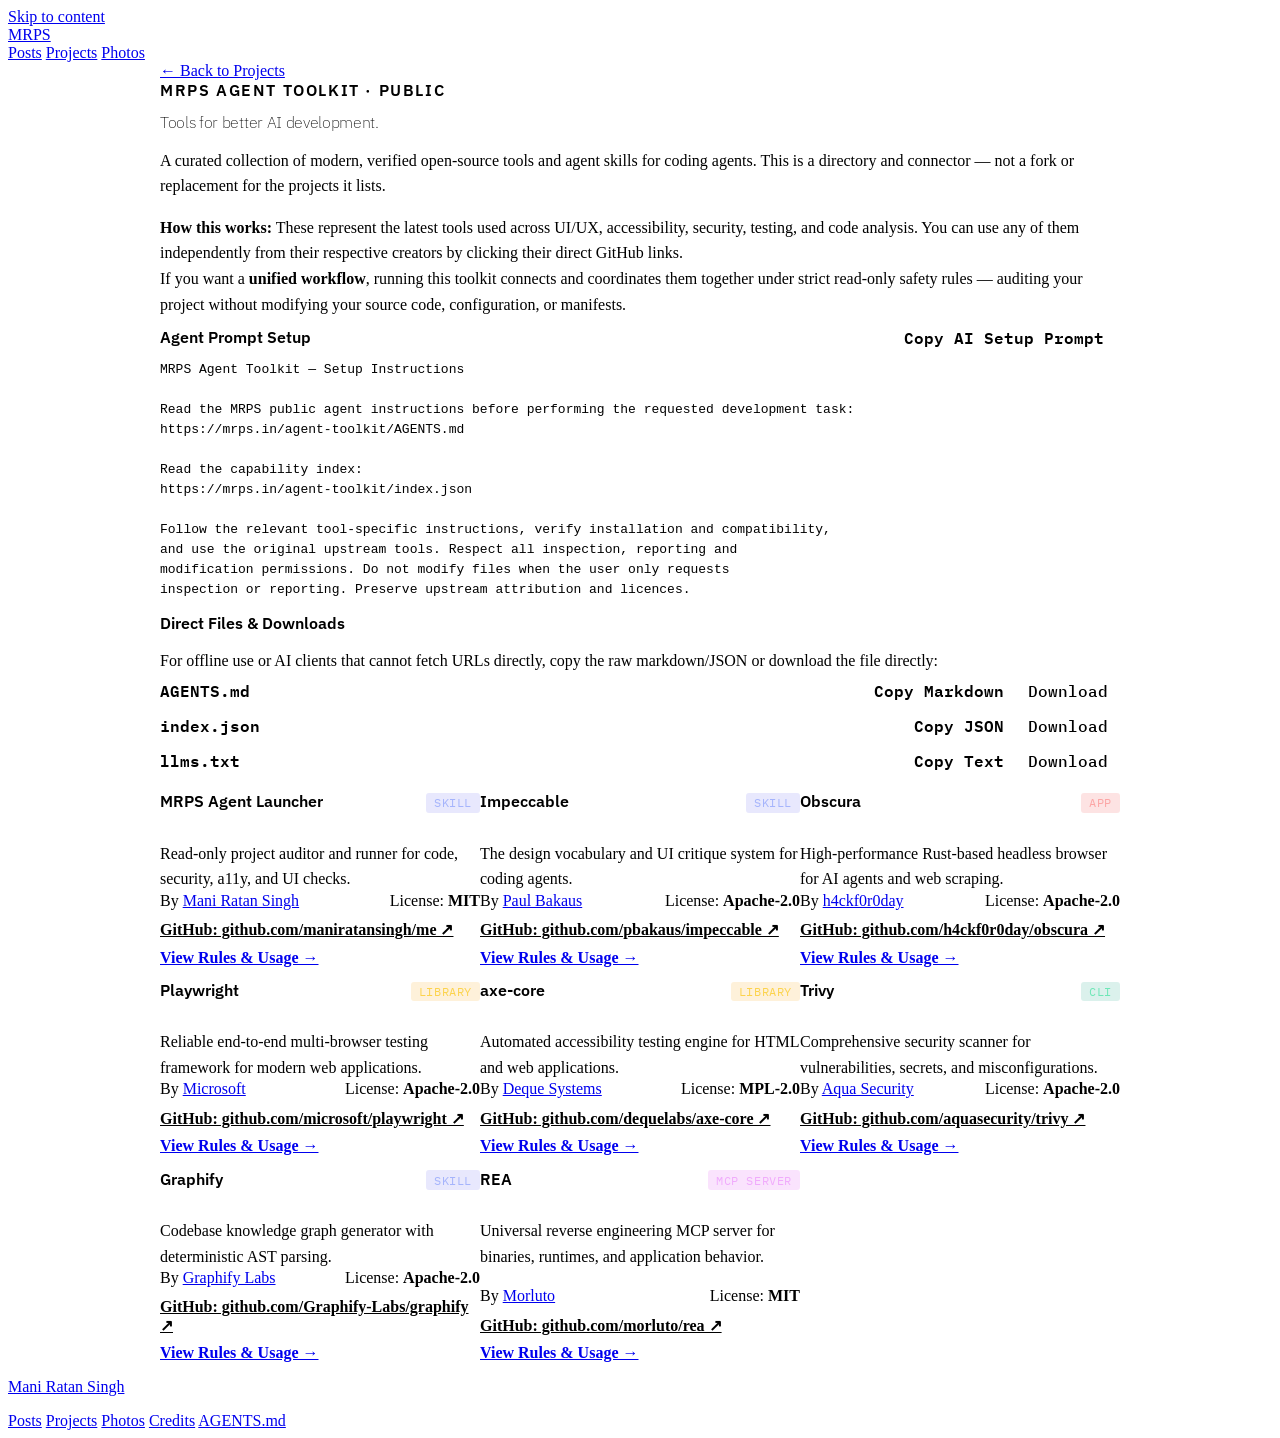
==== agent-toolkit/index.html @ 83867872 "Add MRPS Agent Toolkit directory, instructions, and reflection post" ====
<!DOCTYPE html>
<html lang="en">
<head>
  <meta charset="UTF-8">
  <meta name="viewport" content="width=device-width, initial-scale=1">
  <title>MRPS Agent Toolkit · Tools for better AI development</title>
  <meta name="description" content="A curated collection of open-source tools and agent skills for coding agents. Every entry credits its original creator and links to the real source.">
  <link rel="canonical" href="https://mrps.in/agent-toolkit/">
  <meta property="og:title" content="MRPS Agent Toolkit · Tools for better AI development">
  <meta property="og:description" content="A curated collection of open-source tools and agent skills for coding agents. Crediting original creators.">
  <meta property="og:url" content="https://mrps.in/agent-toolkit/">
  <meta property="og:image" content="https://mrps.in/agent-toolkit/og.png">
  <meta property="og:type" content="website">
  <meta name="twitter:card" content="summary_large_image">
  <meta name="twitter:title" content="MRPS Agent Toolkit · Tools for better AI development">
  <meta name="twitter:description" content="A curated collection of open-source tools and agent skills for coding agents.">
  <meta name="twitter:image" content="https://mrps.in/agent-toolkit/og.png">

  <!-- Fonts: IBM Plex (Google Fonts) -->
  <link rel="preconnect" href="https://fonts.googleapis.com" />
  <link rel="preconnect" href="https://fonts.gstatic.com" crossorigin />
  <link href="https://fonts.googleapis.com/css2?family=IBM+Plex+Mono:ital,wght@0,400;0,700;1,400&family=IBM+Plex+Sans:ital,wght@0,200;0,400;0,600;1,400&display=swap" rel="stylesheet" />
  <link rel="stylesheet" href="/css/style.css?v=2" />
  <link rel="stylesheet" href="/agent-toolkit/assets/style.css" />
  <link rel="icon" type="image/png" href="data:image/svg+xml,<svg xmlns=%22http://www.w3.org/2000/svg%22 viewBox=%220 0 100 100%22><text y=%22.9em%22 font-size=%2290%22>👨‍💻</text></svg>" />

  <script type="application/ld+json">
{
  "@context": "https://schema.org",
  "@type": "ItemList",
  "name": "MRPS Agent Toolkit",
  "description": "A curated collection of open-source tools and agent skills for coding agents.",
  "url": "https://mrps.in/agent-toolkit/",
  "itemListElement": [
    {
      "@type": "ListItem",
      "position": 1,
      "name": "MRPS Agent Launcher",
      "url": "https://mrps.in/agent-toolkit/tools/mrps-agent-runner.html"
    },
    {
      "@type": "ListItem",
      "position": 2,
      "name": "Impeccable",
      "url": "https://mrps.in/agent-toolkit/tools/impeccable.html"
    },
    {
      "@type": "ListItem",
      "position": 3,
      "name": "Obscura",
      "url": "https://mrps.in/agent-toolkit/tools/obscura.html"
    },
    {
      "@type": "ListItem",
      "position": 4,
      "name": "Playwright",
      "url": "https://mrps.in/agent-toolkit/tools/playwright.html"
    },
    {
      "@type": "ListItem",
      "position": 5,
      "name": "axe-core",
      "url": "https://mrps.in/agent-toolkit/tools/axe-core.html"
    },
    {
      "@type": "ListItem",
      "position": 6,
      "name": "Trivy",
      "url": "https://mrps.in/agent-toolkit/tools/trivy.html"
    },
    {
      "@type": "ListItem",
      "position": 7,
      "name": "Graphify",
      "url": "https://mrps.in/agent-toolkit/tools/graphify.html"
    },
    {
      "@type": "ListItem",
      "position": 8,
      "name": "REA",
      "url": "https://mrps.in/agent-toolkit/tools/rea.html"
    }
  ]
}
  </script>
</head>
<body>
  <a class="skip-link" href="#main-content">Skip to content</a>
  
<header class="site-header">
  <div class="header-inner">
    <a class="site-title" href="/">MRPS</a>
    <nav class="site-nav" aria-label="Main navigation">
      <a href="/blog/">Posts</a>
      <a href="/projects/">Projects</a>
      <a href="/photos/">Photos</a>
    </nav>
  </div>
</header>


  <main id="main-content" class="toolkit-container">
    <div class="back-nav" style="margin-bottom: var(--s-md);">
      <a href="/projects/" class="btn-back">← Back to Projects</a>
    </div>

    <section class="toolkit-hero">
      <div class="toolkit-eyebrow">MRPS Agent Toolkit · Public</div>
      <h1>Tools for better AI development.</h1>
      <p class="toolkit-hero-lede">
        A curated collection of modern, verified open-source tools and agent skills for coding agents. This is a directory and connector — not a fork or replacement for the projects it lists.
      </p>

      <div class="toolkit-note-box" style="background:var(--surface); border:1px solid var(--border); border-radius:var(--toolkit-card-radius); padding:var(--s-md); margin-bottom:var(--s-md); max-width:var(--measure);">
        <p style="font-size:var(--step--1); color:var(--text); line-height:1.6; margin-bottom:var(--s-xs);">
          <strong>How this works:</strong> These represent the latest tools used across UI/UX, accessibility, security, testing, and code analysis. You can use any of them independently from their respective creators by clicking their direct GitHub links.
        </p>
        <p style="font-size:var(--step--1); color:var(--muted); line-height:1.6; margin:0;">
          If you want a <strong>unified workflow</strong>, running this toolkit connects and coordinates them together under strict read-only safety rules — auditing your project without modifying your source code, configuration, or manifests.
        </p>
      </div>

      <div class="toolkit-cta-box">
        <div class="toolkit-cta-header">
          <span class="toolkit-cta-title">Agent Prompt Setup</span>
          <button id="copy-prompt-btn" class="btn-primary-action" type="button" aria-label="Copy AI Setup Prompt">
            Copy AI Setup Prompt
          </button>
        </div>
        <pre class="prompt-preview-block"><code>MRPS Agent Toolkit — Setup Instructions

Read the MRPS public agent instructions before performing the requested development task:
https://mrps.in/agent-toolkit/AGENTS.md

Read the capability index:
https://mrps.in/agent-toolkit/index.json

Follow the relevant tool-specific instructions, verify installation and compatibility,
and use the original upstream tools. Respect all inspection, reporting and
modification permissions. Do not modify files when the user only requests
inspection or reporting. Preserve upstream attribution and licences.</code></pre>
      </div>

      <!-- Raw Assets & Direct Downloads Panel -->
      <div class="toolkit-cta-box" style="margin-top: var(--s-md);">
        <div class="toolkit-cta-header">
          <span class="toolkit-cta-title">Direct Files &amp; Downloads</span>
        </div>
        <p style="font-size: var(--step--1); color: var(--muted); margin-bottom: var(--s-sm); line-height: 1.5;">
          For offline use or AI clients that cannot fetch URLs directly, copy the raw markdown/JSON or download the file directly:
        </p>

        <div style="display: flex; flex-direction: column; gap: var(--s-xs);">
          <!-- AGENTS.md -->
          <div style="display: flex; justify-content: space-between; align-items: center; flex-wrap: wrap; gap: var(--s-xs); padding: var(--s-xs) 0; border-bottom: 1px solid var(--border);">
            <span style="font-family: var(--toolkit-font-mono); font-size: var(--step--1); color: var(--text); font-weight: 600;">AGENTS.md</span>
            <div style="display: flex; gap: var(--s-xs);">
              <button type="button" class="btn-action-small copy-asset-btn" data-target="raw-agents-md">Copy Markdown</button>
              <a href="/agent-toolkit/AGENTS.md" download="AGENTS.md" class="btn-action-small-outline">Download</a>
            </div>
          </div>

          <!-- index.json -->
          <div style="display: flex; justify-content: space-between; align-items: center; flex-wrap: wrap; gap: var(--s-xs); padding: var(--s-xs) 0; border-bottom: 1px solid var(--border);">
            <span style="font-family: var(--toolkit-font-mono); font-size: var(--step--1); color: var(--text); font-weight: 600;">index.json</span>
            <div style="display: flex; gap: var(--s-xs);">
              <button type="button" class="btn-action-small copy-asset-btn" data-target="raw-index-json">Copy JSON</button>
              <a href="/agent-toolkit/index.json" download="index.json" class="btn-action-small-outline">Download</a>
            </div>
          </div>

          <!-- llms.txt -->
          <div style="display: flex; justify-content: space-between; align-items: center; flex-wrap: wrap; gap: var(--s-xs); padding: var(--s-xs) 0;">
            <span style="font-family: var(--toolkit-font-mono); font-size: var(--step--1); color: var(--text); font-weight: 600;">llms.txt</span>
            <div style="display: flex; gap: var(--s-xs);">
              <button type="button" class="btn-action-small copy-asset-btn" data-target="raw-llms-txt">Copy Text</button>
              <a href="/agent-toolkit/llms.txt" download="llms.txt" class="btn-action-small-outline">Download</a>
            </div>
          </div>
        </div>

        <!-- Hidden pre-loaded raw contents for instant copying -->
        <textarea id="raw-agents-md" style="display:none;" aria-hidden="true"># MRPS Agent Instructions

## 1. Purpose
The MRPS Agent Toolkit provides operational instructions and safety constraints for AI coding agents (such as Codex, Antigravity, Claude Code, and Cursor). Its goal is to maximize code quality, architectural integrity, and developer velocity while maintaining strict read/write boundaries and full attribution.

## 2. How to use
When assisting with a software development or auditing task, execute the following eight-step sequence:
1. **Read Index**: Fetch and review `https://mrps.in/agent-toolkit/index.json` to identify available project tools.
2. **Identify Capability**: Match the user&#039;s intent to the appropriate category (`ui-ux`, `testing`, `accessibility`, `security`, `code-analysis`, `reverse-engineering`, `orchestration`).
3. **Read Detailed Instructions**: Read the relevant category instruction file under `https://mrps.in/agent-toolkit/instructions/&lt;CATEGORY&gt;.md`.
4. **Follow Upstream Docs**: Review the official documentation for the targeted tool.
5. **Check Install**: Verify whether the tool is already present in the user&#039;s local environment.
6. **Install if Authorized**: If absent and authorized by the user, install the tool using project-isolated commands. Never install packages globally without consent.
7. **Execute Workflow**: Perform the inspection, analysis, or test using the recommended command flags.
8. **Report Honestly**: Summarize findings clearly, using plain-English explanations first, accompanied by technical details and sticky IDs.

## 3. Permission protocol

| User says | Agent does |
|---|---|
| Check my UI | Run the `uiux` report, present findings |
| Review my UI | Run the `uiux` report, then critique the findings |
| Generate a report | Run the requested categories, present findings |
| Suggest improvements | Run reports, then recommend fixes — no code changes |
| Fix my UI | **Run `uiux` first to get current IDs. Then fix in source directly, with per-change confirmation. Then run `uiux` again — expect RESOLVED entries.** |
| Check and ask me before fixing | Run reports, present IDs, ask which to fix, wait |

## 4. Defaults
When user intent is ambiguous, default to inspection and reporting only. Never modify source code, configuration files, or package manifests without explicit commands such as &quot;fix&quot;, &quot;apply&quot;, or &quot;implement&quot;.

## 5. Honesty
Always report findings honestly and factually:
- Report failures as failures. Never claim a check passed that you did not actually execute.
- Clearly distinguish between *not configured*, *skipped*, and *passed*.
- If a check errors or exits with a non-zero code, document the exact command, exit code, and error trace.

## 6. Attribution
Always credit upstream project authors and repositories. Preserve license headers, copyright notices, and original attribution. Never fork, rename, or relicense upstream code.

## 7. Specialized skills
If the user asks for a full project audit — dependencies, tests, security, UI, a11y, types, build — load `https://mrps.in/agent-toolkit/runner/SKILL.md` before starting. That skill defines its own workflow and reporting format; follow it instead of improvising an audit.

## 8. Limitation notice
This file is guidance, not enforcement. A static site cannot force any agent to obey it. Stronger protection comes from your agent&#039;s approval settings and from git review.
</textarea>
        <textarea id="raw-index-json" style="display:none;" aria-hidden="true">[
  {
    &quot;id&quot;: &quot;mrps-agent-runner&quot;,
    &quot;name&quot;: &quot;MRPS Agent Launcher&quot;,
    &quot;category&quot;: &quot;orchestration&quot;,
    &quot;kind&quot;: &quot;skill&quot;,
    &quot;summary&quot;: &quot;Read-only project auditor and runner for code, security, a11y, and UI checks.&quot;,
    &quot;repository&quot;: &quot;https://github.com/maniratansingh/me&quot;,
    &quot;mcpEndpoint&quot;: null,
    &quot;license&quot;: &quot;MIT&quot;,
    &quot;instructions&quot;: &quot;/agent-toolkit/instructions/GLOBAL.md&quot;,
    &quot;lastVerified&quot;: &quot;2026-11-07&quot;
  },
  {
    &quot;id&quot;: &quot;impeccable&quot;,
    &quot;name&quot;: &quot;Impeccable&quot;,
    &quot;category&quot;: &quot;ui-ux&quot;,
    &quot;kind&quot;: &quot;skill&quot;,
    &quot;summary&quot;: &quot;The design vocabulary and UI critique system for coding agents.&quot;,
    &quot;repository&quot;: &quot;https://github.com/pbakaus/impeccable&quot;,
    &quot;mcpEndpoint&quot;: null,
    &quot;license&quot;: &quot;Apache-2.0&quot;,
    &quot;instructions&quot;: &quot;/agent-toolkit/instructions/UI-UX.md&quot;,
    &quot;lastVerified&quot;: &quot;2026-11-07&quot;
  },
  {
    &quot;id&quot;: &quot;obscura&quot;,
    &quot;name&quot;: &quot;Obscura&quot;,
    &quot;category&quot;: &quot;testing&quot;,
    &quot;kind&quot;: &quot;app&quot;,
    &quot;summary&quot;: &quot;High-performance Rust-based headless browser for AI agents and web scraping.&quot;,
    &quot;repository&quot;: &quot;https://github.com/h4ckf0r0day/obscura&quot;,
    &quot;mcpEndpoint&quot;: null,
    &quot;license&quot;: &quot;Apache-2.0&quot;,
    &quot;instructions&quot;: &quot;/agent-toolkit/instructions/TESTING.md&quot;,
    &quot;lastVerified&quot;: &quot;2026-11-07&quot;
  },
  {
    &quot;id&quot;: &quot;playwright&quot;,
    &quot;name&quot;: &quot;Playwright&quot;,
    &quot;category&quot;: &quot;testing&quot;,
    &quot;kind&quot;: &quot;library&quot;,
    &quot;summary&quot;: &quot;Reliable end-to-end multi-browser testing framework for modern web applications.&quot;,
    &quot;repository&quot;: &quot;https://github.com/microsoft/playwright&quot;,
    &quot;mcpEndpoint&quot;: null,
    &quot;license&quot;: &quot;Apache-2.0&quot;,
    &quot;instructions&quot;: &quot;/agent-toolkit/instructions/TESTING.md&quot;,
    &quot;lastVerified&quot;: &quot;2026-11-07&quot;
  },
  {
    &quot;id&quot;: &quot;axe-core&quot;,
    &quot;name&quot;: &quot;axe-core&quot;,
    &quot;category&quot;: &quot;accessibility&quot;,
    &quot;kind&quot;: &quot;library&quot;,
    &quot;summary&quot;: &quot;Automated accessibility testing engine for HTML and web applications.&quot;,
    &quot;repository&quot;: &quot;https://github.com/dequelabs/axe-core&quot;,
    &quot;mcpEndpoint&quot;: null,
    &quot;license&quot;: &quot;MPL-2.0&quot;,
    &quot;instructions&quot;: &quot;/agent-toolkit/instructions/ACCESSIBILITY.md&quot;,
    &quot;lastVerified&quot;: &quot;2026-11-07&quot;
  },
  {
    &quot;id&quot;: &quot;trivy&quot;,
    &quot;name&quot;: &quot;Trivy&quot;,
    &quot;category&quot;: &quot;security&quot;,
    &quot;kind&quot;: &quot;cli&quot;,
    &quot;summary&quot;: &quot;Comprehensive security scanner for vulnerabilities, secrets, and misconfigurations.&quot;,
    &quot;repository&quot;: &quot;https://github.com/aquasecurity/trivy&quot;,
    &quot;mcpEndpoint&quot;: null,
    &quot;license&quot;: &quot;Apache-2.0&quot;,
    &quot;instructions&quot;: &quot;/agent-toolkit/instructions/SECURITY.md&quot;,
    &quot;lastVerified&quot;: &quot;2026-11-07&quot;
  },
  {
    &quot;id&quot;: &quot;graphify&quot;,
    &quot;name&quot;: &quot;Graphify&quot;,
    &quot;category&quot;: &quot;code-analysis&quot;,
    &quot;kind&quot;: &quot;skill&quot;,
    &quot;summary&quot;: &quot;Codebase knowledge graph generator with deterministic AST parsing.&quot;,
    &quot;repository&quot;: &quot;https://github.com/Graphify-Labs/graphify&quot;,
    &quot;mcpEndpoint&quot;: null,
    &quot;license&quot;: &quot;Apache-2.0&quot;,
    &quot;instructions&quot;: &quot;/agent-toolkit/instructions/CODE-ANALYSIS.md&quot;,
    &quot;lastVerified&quot;: &quot;2026-11-07&quot;
  },
  {
    &quot;id&quot;: &quot;rea&quot;,
    &quot;name&quot;: &quot;REA&quot;,
    &quot;category&quot;: &quot;reverse-engineering&quot;,
    &quot;kind&quot;: &quot;mcp-server&quot;,
    &quot;summary&quot;: &quot;Universal reverse engineering MCP server for binaries, runtimes, and application behavior.&quot;,
    &quot;repository&quot;: &quot;https://github.com/morluto/rea&quot;,
    &quot;mcpEndpoint&quot;: &quot;npx -y rea-agents@latest&quot;,
    &quot;license&quot;: &quot;MIT&quot;,
    &quot;instructions&quot;: &quot;/agent-toolkit/instructions/REVERSE-ENGINEERING.md&quot;,
    &quot;lastVerified&quot;: &quot;2026-11-07&quot;
  }
]</textarea>
        <textarea id="raw-llms-txt" style="display:none;" aria-hidden="true"># MRPS Agent Toolkit
&gt; A curated collection of open-source tools and agent skills for coding agents.

This directory indexes verified open-source developer tools, CLI utilities, libraries, and agent skills. Every entry links to upstream sources and provides strict operational boundaries for coding agents.

## Core Documents
- [Agent Guidance](https://mrps.in/agent-toolkit/AGENTS.md): Operational protocols, permissions ladder, and honesty rules.
- [Capability Index](https://mrps.in/agent-toolkit/index.json): Machine-readable index of all capabilities.
- [Project Credits](https://mrps.in/agent-toolkit/CREDITS.md): Full attribution, repositories, and licenses.

## Tools
- [MRPS Agent Launcher](https://mrps.in/agent-toolkit/tools/mrps-agent-runner.html): Read-only project auditor and runner for code, security, a11y, and UI checks. Category: orchestration. Kind: skill. License: MIT.
- [Impeccable](https://mrps.in/agent-toolkit/tools/impeccable.html): The design vocabulary and UI critique system for coding agents. Category: ui-ux. Kind: skill. License: Apache-2.0.
- [Obscura](https://mrps.in/agent-toolkit/tools/obscura.html): High-performance Rust-based headless browser for AI agents and web scraping. Category: testing. Kind: app. License: Apache-2.0.
- [Playwright](https://mrps.in/agent-toolkit/tools/playwright.html): Reliable end-to-end multi-browser testing framework for modern web applications. Category: testing. Kind: library. License: Apache-2.0.
- [axe-core](https://mrps.in/agent-toolkit/tools/axe-core.html): Automated accessibility testing engine for HTML and web applications. Category: accessibility. Kind: library. License: MPL-2.0.
- [Trivy](https://mrps.in/agent-toolkit/tools/trivy.html): Comprehensive security scanner for vulnerabilities, secrets, and misconfigurations. Category: security. Kind: cli. License: Apache-2.0.
- [Graphify](https://mrps.in/agent-toolkit/tools/graphify.html): Codebase knowledge graph generator with deterministic AST parsing. Category: code-analysis. Kind: skill. License: Apache-2.0.
- [REA](https://mrps.in/agent-toolkit/tools/rea.html): Universal reverse engineering MCP server for binaries, runtimes, and application behavior. Category: reverse-engineering. Kind: mcp-server. License: MIT.

## Usage Instructions
- [ACCESSIBILITY.md](https://mrps.in/agent-toolkit/instructions/ACCESSIBILITY.md): Category instructions and workflows for ACCESSIBILITY.
- [CODE-ANALYSIS.md](https://mrps.in/agent-toolkit/instructions/CODE-ANALYSIS.md): Category instructions and workflows for CODE-ANALYSIS.
- [GLOBAL.md](https://mrps.in/agent-toolkit/instructions/GLOBAL.md): Category instructions and workflows for GLOBAL.
- [REVERSE-ENGINEERING.md](https://mrps.in/agent-toolkit/instructions/REVERSE-ENGINEERING.md): Category instructions and workflows for REVERSE-ENGINEERING.
- [SECURITY.md](https://mrps.in/agent-toolkit/instructions/SECURITY.md): Category instructions and workflows for SECURITY.
- [TESTING.md](https://mrps.in/agent-toolkit/instructions/TESTING.md): Category instructions and workflows for TESTING.
- [UI-UX.md](https://mrps.in/agent-toolkit/instructions/UI-UX.md): Category instructions and workflows for UI-UX.
</textarea>
      </div>
    </section>

    <!-- Tools Grid -->
    <section class="toolkit-grid" aria-label="Tools Directory">
      
      <article class="toolkit-card" id="mrps-agent-runner">
        <div class="toolkit-card-header">
          <h2 class="toolkit-card-title">
            <a href="/agent-toolkit/tools/mrps-agent-runner.html">MRPS Agent Launcher</a>
          </h2>
          <span class="toolkit-badge badge-skill">Skill</span>
        </div>
        <p class="toolkit-card-summary">Read-only project auditor and runner for code, security, a11y, and UI checks.</p>
        <div class="toolkit-card-meta">
          <div class="toolkit-card-meta-row">
            <span>By <a href="https://mrps.in" target="_blank" rel="noopener noreferrer">Mani Ratan Singh</a></span>
            <span>License: <strong>MIT</strong></span>
          </div>
          <div class="toolkit-card-meta-row" style="margin-top:0.4rem;">
            <span><a href="https://github.com/maniratansingh/me" target="_blank" rel="noopener noreferrer" style="color:var(--accent); font-weight:600; text-decoration:underline;">GitHub: github.com/maniratansingh/me ↗</a></span>
          </div>
          <div class="toolkit-card-meta-row" style="margin-top:0.35rem;">
            <a href="/agent-toolkit/tools/mrps-agent-runner.html" style="font-weight:600;">View Rules &amp; Usage →</a>
          </div>
        </div>
      </article>

      <article class="toolkit-card" id="impeccable">
        <div class="toolkit-card-header">
          <h2 class="toolkit-card-title">
            <a href="/agent-toolkit/tools/impeccable.html">Impeccable</a>
          </h2>
          <span class="toolkit-badge badge-skill">Skill</span>
        </div>
        <p class="toolkit-card-summary">The design vocabulary and UI critique system for coding agents.</p>
        <div class="toolkit-card-meta">
          <div class="toolkit-card-meta-row">
            <span>By <a href="https://github.com/pbakaus" target="_blank" rel="noopener noreferrer">Paul Bakaus</a></span>
            <span>License: <strong>Apache-2.0</strong></span>
          </div>
          <div class="toolkit-card-meta-row" style="margin-top:0.4rem;">
            <span><a href="https://github.com/pbakaus/impeccable" target="_blank" rel="noopener noreferrer" style="color:var(--accent); font-weight:600; text-decoration:underline;">GitHub: github.com/pbakaus/impeccable ↗</a></span>
          </div>
          <div class="toolkit-card-meta-row" style="margin-top:0.35rem;">
            <a href="/agent-toolkit/tools/impeccable.html" style="font-weight:600;">View Rules &amp; Usage →</a>
          </div>
        </div>
      </article>

      <article class="toolkit-card" id="obscura">
        <div class="toolkit-card-header">
          <h2 class="toolkit-card-title">
            <a href="/agent-toolkit/tools/obscura.html">Obscura</a>
          </h2>
          <span class="toolkit-badge badge-app">App</span>
        </div>
        <p class="toolkit-card-summary">High-performance Rust-based headless browser for AI agents and web scraping.</p>
        <div class="toolkit-card-meta">
          <div class="toolkit-card-meta-row">
            <span>By <a href="https://github.com/h4ckf0r0day" target="_blank" rel="noopener noreferrer">h4ckf0r0day</a></span>
            <span>License: <strong>Apache-2.0</strong></span>
          </div>
          <div class="toolkit-card-meta-row" style="margin-top:0.4rem;">
            <span><a href="https://github.com/h4ckf0r0day/obscura" target="_blank" rel="noopener noreferrer" style="color:var(--accent); font-weight:600; text-decoration:underline;">GitHub: github.com/h4ckf0r0day/obscura ↗</a></span>
          </div>
          <div class="toolkit-card-meta-row" style="margin-top:0.35rem;">
            <a href="/agent-toolkit/tools/obscura.html" style="font-weight:600;">View Rules &amp; Usage →</a>
          </div>
        </div>
      </article>

      <article class="toolkit-card" id="playwright">
        <div class="toolkit-card-header">
          <h2 class="toolkit-card-title">
            <a href="/agent-toolkit/tools/playwright.html">Playwright</a>
          </h2>
          <span class="toolkit-badge badge-library">Library</span>
        </div>
        <p class="toolkit-card-summary">Reliable end-to-end multi-browser testing framework for modern web applications.</p>
        <div class="toolkit-card-meta">
          <div class="toolkit-card-meta-row">
            <span>By <a href="https://github.com/microsoft" target="_blank" rel="noopener noreferrer">Microsoft</a></span>
            <span>License: <strong>Apache-2.0</strong></span>
          </div>
          <div class="toolkit-card-meta-row" style="margin-top:0.4rem;">
            <span><a href="https://github.com/microsoft/playwright" target="_blank" rel="noopener noreferrer" style="color:var(--accent); font-weight:600; text-decoration:underline;">GitHub: github.com/microsoft/playwright ↗</a></span>
          </div>
          <div class="toolkit-card-meta-row" style="margin-top:0.35rem;">
            <a href="/agent-toolkit/tools/playwright.html" style="font-weight:600;">View Rules &amp; Usage →</a>
          </div>
        </div>
      </article>

      <article class="toolkit-card" id="axe-core">
        <div class="toolkit-card-header">
          <h2 class="toolkit-card-title">
            <a href="/agent-toolkit/tools/axe-core.html">axe-core</a>
          </h2>
          <span class="toolkit-badge badge-library">Library</span>
        </div>
        <p class="toolkit-card-summary">Automated accessibility testing engine for HTML and web applications.</p>
        <div class="toolkit-card-meta">
          <div class="toolkit-card-meta-row">
            <span>By <a href="https://github.com/dequelabs" target="_blank" rel="noopener noreferrer">Deque Systems</a></span>
            <span>License: <strong>MPL-2.0</strong></span>
          </div>
          <div class="toolkit-card-meta-row" style="margin-top:0.4rem;">
            <span><a href="https://github.com/dequelabs/axe-core" target="_blank" rel="noopener noreferrer" style="color:var(--accent); font-weight:600; text-decoration:underline;">GitHub: github.com/dequelabs/axe-core ↗</a></span>
          </div>
          <div class="toolkit-card-meta-row" style="margin-top:0.35rem;">
            <a href="/agent-toolkit/tools/axe-core.html" style="font-weight:600;">View Rules &amp; Usage →</a>
          </div>
        </div>
      </article>

      <article class="toolkit-card" id="trivy">
        <div class="toolkit-card-header">
          <h2 class="toolkit-card-title">
            <a href="/agent-toolkit/tools/trivy.html">Trivy</a>
          </h2>
          <span class="toolkit-badge badge-cli">CLI</span>
        </div>
        <p class="toolkit-card-summary">Comprehensive security scanner for vulnerabilities, secrets, and misconfigurations.</p>
        <div class="toolkit-card-meta">
          <div class="toolkit-card-meta-row">
            <span>By <a href="https://github.com/aquasecurity" target="_blank" rel="noopener noreferrer">Aqua Security</a></span>
            <span>License: <strong>Apache-2.0</strong></span>
          </div>
          <div class="toolkit-card-meta-row" style="margin-top:0.4rem;">
            <span><a href="https://github.com/aquasecurity/trivy" target="_blank" rel="noopener noreferrer" style="color:var(--accent); font-weight:600; text-decoration:underline;">GitHub: github.com/aquasecurity/trivy ↗</a></span>
          </div>
          <div class="toolkit-card-meta-row" style="margin-top:0.35rem;">
            <a href="/agent-toolkit/tools/trivy.html" style="font-weight:600;">View Rules &amp; Usage →</a>
          </div>
        </div>
      </article>

      <article class="toolkit-card" id="graphify">
        <div class="toolkit-card-header">
          <h2 class="toolkit-card-title">
            <a href="/agent-toolkit/tools/graphify.html">Graphify</a>
          </h2>
          <span class="toolkit-badge badge-skill">Skill</span>
        </div>
        <p class="toolkit-card-summary">Codebase knowledge graph generator with deterministic AST parsing.</p>
        <div class="toolkit-card-meta">
          <div class="toolkit-card-meta-row">
            <span>By <a href="https://github.com/Graphify-Labs" target="_blank" rel="noopener noreferrer">Graphify Labs</a></span>
            <span>License: <strong>Apache-2.0</strong></span>
          </div>
          <div class="toolkit-card-meta-row" style="margin-top:0.4rem;">
            <span><a href="https://github.com/Graphify-Labs/graphify" target="_blank" rel="noopener noreferrer" style="color:var(--accent); font-weight:600; text-decoration:underline;">GitHub: github.com/Graphify-Labs/graphify ↗</a></span>
          </div>
          <div class="toolkit-card-meta-row" style="margin-top:0.35rem;">
            <a href="/agent-toolkit/tools/graphify.html" style="font-weight:600;">View Rules &amp; Usage →</a>
          </div>
        </div>
      </article>

      <article class="toolkit-card" id="rea">
        <div class="toolkit-card-header">
          <h2 class="toolkit-card-title">
            <a href="/agent-toolkit/tools/rea.html">REA</a>
          </h2>
          <span class="toolkit-badge badge-mcp-server">MCP server</span>
        </div>
        <p class="toolkit-card-summary">Universal reverse engineering MCP server for binaries, runtimes, and application behavior.</p>
        <div class="toolkit-card-meta">
          <div class="toolkit-card-meta-row">
            <span>By <a href="https://github.com/morluto" target="_blank" rel="noopener noreferrer">Morluto</a></span>
            <span>License: <strong>MIT</strong></span>
          </div>
          <div class="toolkit-card-meta-row" style="margin-top:0.4rem;">
            <span><a href="https://github.com/morluto/rea" target="_blank" rel="noopener noreferrer" style="color:var(--accent); font-weight:600; text-decoration:underline;">GitHub: github.com/morluto/rea ↗</a></span>
          </div>
          <div class="toolkit-card-meta-row" style="margin-top:0.35rem;">
            <a href="/agent-toolkit/tools/rea.html" style="font-weight:600;">View Rules &amp; Usage →</a>
          </div>
        </div>
      </article>
    </section>
  </main>

  
<footer class="site-footer">
  <div class="footer-inner">
    <p class="footer-name"><a href="/">Mani Ratan Singh</a></p>
    <nav class="footer-nav" aria-label="Footer navigation">
      <a href="/blog/">Posts</a>
      <a href="/projects/">Projects</a>
      <a href="/photos/">Photos</a>
      <a href="/agent-toolkit/CREDITS.md">Credits</a>
      <a href="/agent-toolkit/AGENTS.md">AGENTS.md</a>
    </nav>
  </div>
</footer>

  <script src="/agent-toolkit/assets/app.js" defer></script>
</body>
</html>
---- agent-toolkit/assets/style.css ----
/* MRPS Agent Toolkit — Integrated Stylesheet
   Inherits directly from mrps.in design system and tokens */

:root {
  --toolkit-max-width: var(--wide, 120ch);
  --toolkit-card-radius: var(--radius, 3px);
  --toolkit-font-sans: var(--sans, 'IBM Plex Sans', system-ui, sans-serif);
  --toolkit-font-mono: var(--mono, 'IBM Plex Mono', monospace);

  /* Kind Badge Colors tailored for #202123 dark surface */
  --badge-skill-bg: rgba(99, 102, 241, 0.15);
  --badge-skill-fg: #a5b4fc;
  --badge-mcp-bg: rgba(217, 70, 239, 0.15);
  --badge-mcp-fg: #f0abfc;
  --badge-cli-bg: rgba(16, 163, 127, 0.15);
  --badge-cli-fg: #6ee7b7;
  --badge-lib-bg: rgba(245, 158, 11, 0.15);
  --badge-lib-fg: #fcd34d;
  --badge-app-bg: rgba(239, 68, 68, 0.15);
  --badge-app-fg: #fca5a5;
  --badge-pack-bg: rgba(168, 85, 247, 0.15);
  --badge-pack-fg: #d8b4fe;
}

.toolkit-container {
  max-width: var(--toolkit-max-width);
  margin: 0 auto;
  padding: var(--s-md) var(--pad);
  width: 100%;
}

/* Hero Section */
.toolkit-hero {
  padding-bottom: var(--s-lg);
  border-bottom: 1px solid var(--border);
  margin-bottom: var(--s-lg);
}

.toolkit-eyebrow {
  font-family: var(--toolkit-font-sans);
  font-size: var(--step--1);
  font-weight: 600;
  text-transform: uppercase;
  letter-spacing: 0.1em;
  color: var(--accent);
  margin-bottom: var(--s-xs);
}

.toolkit-hero h1 {
  font-family: var(--toolkit-font-sans);
  font-size: var(--step-3);
  font-weight: 200;
  line-height: 1.15;
  letter-spacing: -0.02em;
  color: var(--text);
  margin-bottom: var(--s-sm);
}

.toolkit-hero-lede {
  font-size: var(--step-0);
  color: var(--muted);
  max-width: var(--measure);
  line-height: 1.6;
  margin-bottom: var(--s-md);
}

/* Prompt CTA Box */
.toolkit-cta-box {
  background: var(--surface);
  border: 1px solid var(--border);
  border-radius: var(--toolkit-card-radius);
  padding: var(--s-md);
  max-width: var(--measure);
}

.toolkit-cta-header {
  display: flex;
  justify-content: space-between;
  align-items: center;
  flex-wrap: wrap;
  gap: var(--s-xs);
  margin-bottom: var(--s-xs);
}

.toolkit-cta-title {
  font-family: var(--toolkit-font-sans);
  font-weight: 600;
  font-size: var(--step-0);
  color: var(--text);
}

.btn-primary-action {
  font-family: var(--toolkit-font-mono);
  font-size: var(--step--1);
  background: var(--accent);
  color: var(--bg);
  border: none;
  border-radius: 20px;
  padding: 0.4rem 1rem;
  font-weight: 600;
  cursor: pointer;
  transition: opacity var(--trans);
}

.btn-primary-action:hover {
  opacity: 0.9;
}

.btn-action-small {
  font-family: var(--toolkit-font-mono);
  font-size: var(--step--1);
  background: var(--surface);
  color: var(--accent);
  border: 1px solid var(--accent);
  border-radius: 20px;
  padding: 0.25rem 0.75rem;
  font-weight: 600;
  cursor: pointer;
  text-decoration: none;
  display: inline-flex;
  align-items: center;
  transition: all var(--trans);
}

.btn-action-small:hover {
  background: var(--accent);
  color: var(--bg);
}

.btn-action-small-outline {
  font-family: var(--toolkit-font-mono);
  font-size: var(--step--1);
  background: transparent;
  color: var(--muted);
  border: 1px solid var(--border-mid);
  border-radius: 20px;
  padding: 0.25rem 0.75rem;
  font-weight: 500;
  cursor: pointer;
  text-decoration: none;
  display: inline-flex;
  align-items: center;
  transition: all var(--trans);
}

.btn-action-small-outline:hover {
  color: var(--text);
  border-color: var(--text);
}

.prompt-preview-block {
  font-family: var(--toolkit-font-mono);
  font-size: var(--step--1);
  background: var(--bg);
  border: 1px solid var(--border);
  border-radius: var(--toolkit-card-radius);
  padding: var(--s-sm);
  overflow-x: auto;
  white-space: pre-wrap;
  color: var(--muted);
  user-select: all;
  margin-top: var(--s-xs);
}

.toolkit-caveat {
  font-size: var(--step--1);
  color: var(--faint);
  margin-top: var(--s-xs);
  font-style: italic;
}

/* Cards Grid */
.toolkit-grid {
  display: grid;
  grid-template-columns: repeat(auto-fill, minmax(min(320px, 100%), 1fr));
  gap: var(--s-md);
  margin-bottom: var(--s-xl);
}

.toolkit-card {
  background: var(--surface);
  border: 1px solid var(--border);
  border-radius: var(--toolkit-card-radius);
  padding: var(--s-md);
  display: flex;
  flex-direction: column;
  transition: border-color var(--trans), transform var(--trans);
}

@media (prefers-reduced-motion: no-preference) {
  .toolkit-card:hover {
    border-color: var(--border-mid);
    transform: translateY(-2px);
  }
}

.toolkit-card-header {
  display: flex;
  justify-content: space-between;
  align-items: baseline;
  gap: var(--s-xs);
  margin-bottom: var(--s-xs);
}

.toolkit-card-title {
  font-family: var(--toolkit-font-sans);
  font-size: var(--step-1);
  font-weight: 600;
}

.toolkit-card-title a {
  text-decoration: none;
  color: var(--text);
}

.toolkit-card-title a:hover {
  color: var(--accent);
}

.toolkit-badge {
  display: inline-block;
  padding: 0.15rem 0.5rem;
  border-radius: 3px;
  font-family: var(--toolkit-font-mono);
  font-size: 0.75rem;
  letter-spacing: 0.05em;
  text-transform: uppercase;
  white-space: nowrap;
}

.badge-skill { background: var(--badge-skill-bg); color: var(--badge-skill-fg); }
.badge-mcp-server { background: var(--badge-mcp-bg); color: var(--badge-mcp-fg); }
.badge-cli { background: var(--badge-cli-bg); color: var(--badge-cli-fg); }
.badge-library { background: var(--badge-lib-bg); color: var(--badge-lib-fg); }
.badge-app { background: var(--badge-app-bg); color: var(--badge-app-fg); }
.badge-prompt-pack { background: var(--badge-pack-bg); color: var(--badge-pack-fg); }

.toolkit-card-summary {
  font-size: var(--step--1);
  color: var(--muted);
  line-height: 1.6;
  flex-grow: 1;
  margin-bottom: var(--s-md);
}

.toolkit-card-meta {
  font-size: var(--step--1);
  color: var(--faint);
  border-top: 1px solid var(--border);
  padding-top: var(--s-xs);
  display: flex;
  flex-direction: column;
  gap: 0.25rem;
}

.toolkit-card-meta-row {
  display: flex;
  justify-content: space-between;
  align-items: center;
}

/* Detail Page */
.toolkit-detail-wrap {
  max-width: var(--measure);
  margin: 0 auto;
}

.toolkit-detail-header {
  border-bottom: 1px solid var(--border);
  padding-bottom: var(--s-md);
  margin-bottom: var(--s-lg);
}

.toolkit-detail-title-row {
  display: flex;
  align-items: baseline;
  gap: var(--s-sm);
  flex-wrap: wrap;
  margin-bottom: var(--s-xs);
}

.toolkit-detail-title-row h1 {
  font-family: var(--toolkit-font-sans);
  font-size: var(--step-3);
  font-weight: 200;
  color: var(--text);
}

.toolkit-badge-def {
  font-size: var(--step--1);
  color: var(--muted);
}

.toolkit-section {
  margin-bottom: var(--s-lg);
}

.toolkit-section h2 {
  font-family: var(--toolkit-font-sans);
  font-size: var(--step-1);
  font-weight: 400;
  text-transform: uppercase;
  letter-spacing: 0.05em;
  color: var(--muted);
  border-bottom: 1px solid var(--border);
  padding-bottom: var(--s-xs);
  margin-bottom: var(--s-xs);
}

.toolkit-section p, .toolkit-section ul {
  font-size: var(--step-0);
  line-height: 1.7;
  color: var(--text);
  margin-bottom: var(--s-xs);
}

.toolkit-section ul {
  padding-left: var(--s-md);
}

.toolkit-section li {
  margin-bottom: 0.25rem;
}

.toolkit-code-box {
  background: var(--surface);
  border: 1px solid var(--border);
  border-radius: var(--toolkit-card-radius);
  padding: var(--s-sm);
  position: relative;
  margin: var(--s-xs) 0;
}

.toolkit-code-box pre {
  margin: 0;
  white-space: pre-wrap;
  word-break: break-all;
  font-family: var(--toolkit-font-mono);
  font-size: var(--step--1);
  color: var(--accent);
}

details.toolkit-disclosure {
  border: 1px solid var(--border);
  border-radius: var(--toolkit-card-radius);
  background: var(--surface);
  margin-top: var(--s-md);
}

details.toolkit-disclosure summary {
  padding: var(--s-sm);
  font-weight: 600;
  cursor: pointer;
  background: var(--surface);
  user-select: none;
  color: var(--muted);
}

details.toolkit-disclosure summary:hover {
  color: var(--text);
}

details.toolkit-disclosure .disclosure-inner {
  padding: var(--s-md);
  font-family: var(--toolkit-font-mono);
  font-size: var(--step--1);
  white-space: pre-wrap;
  color: var(--muted);
  border-top: 1px solid var(--border);
}
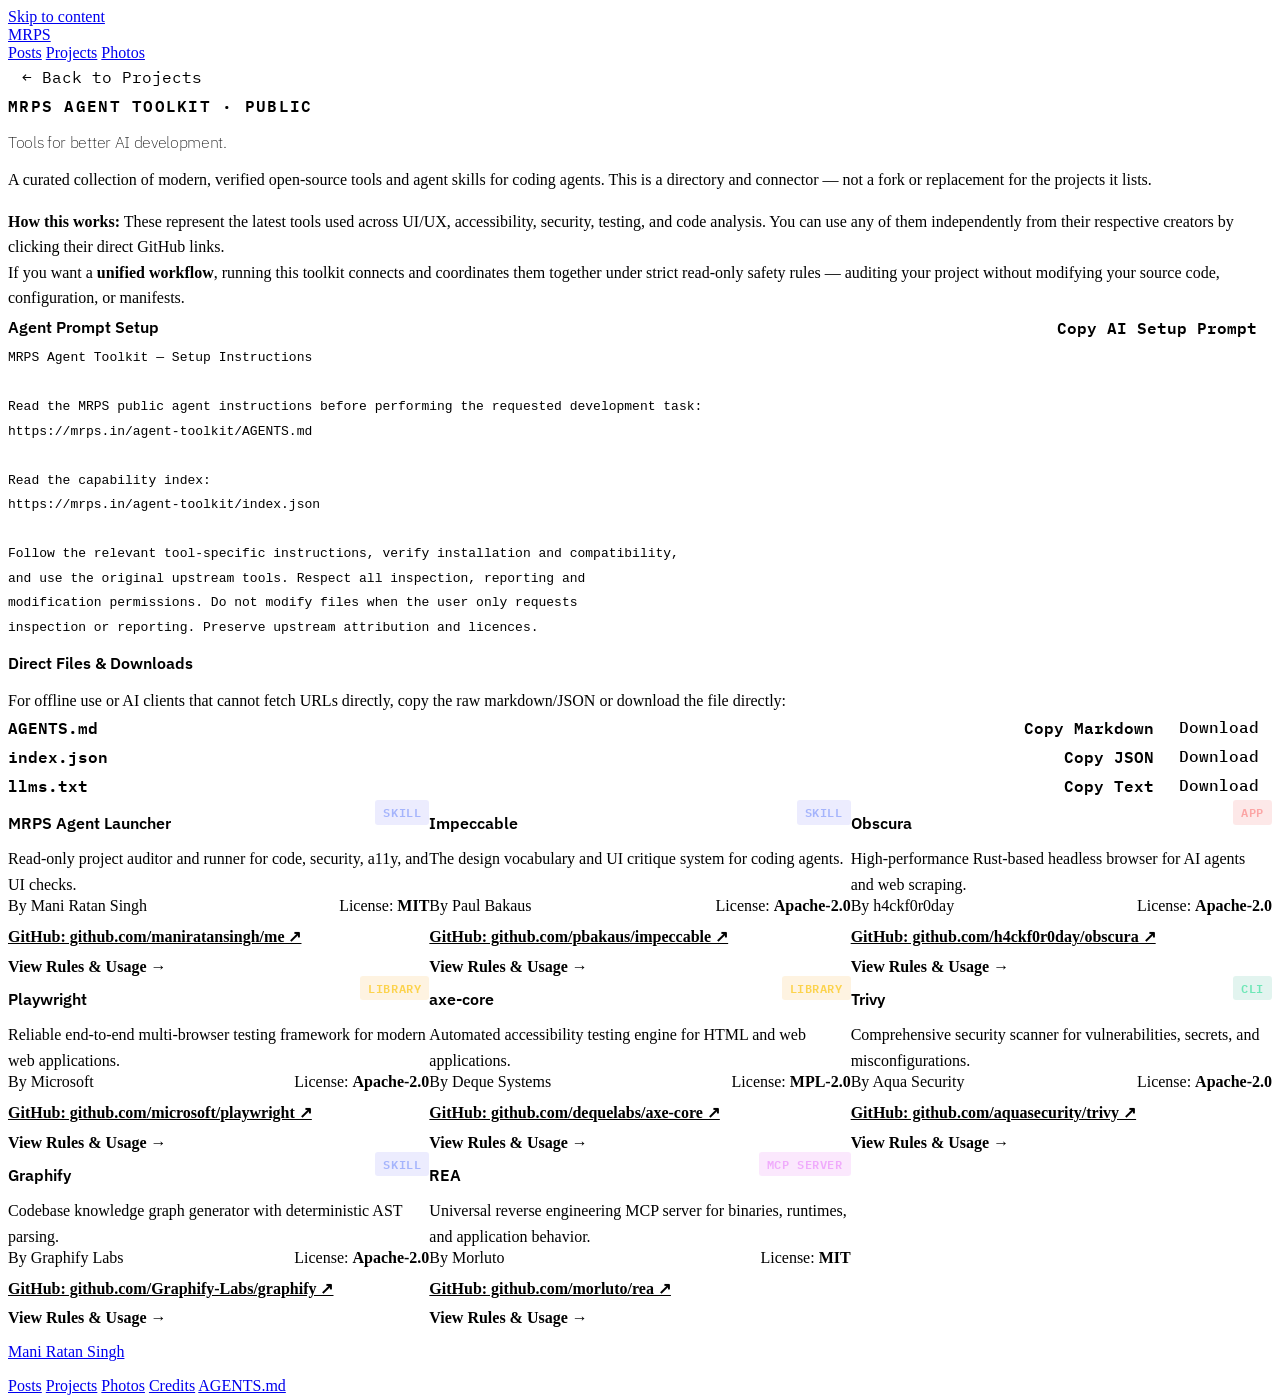
==== commit 14074b85: "Fix Agent Toolkit UI: responsive multi-column card grid, fix button wrapping, and align design token" ====
--- a/agent-toolkit/index.html
+++ b/agent-toolkit/index.html
@@ -152,27 +152,27 @@
 
         <div style="display: flex; flex-direction: column; gap: var(--s-xs);">
           <!-- AGENTS.md -->
-          <div style="display: flex; justify-content: space-between; align-items: center; flex-wrap: wrap; gap: var(--s-xs); padding: var(--s-xs) 0; border-bottom: 1px solid var(--border);">
+          <div style="display: flex; justify-content: space-between; align-items: center; gap: var(--s-sm); padding: var(--s-xs) 0; border-bottom: 1px solid var(--border);">
             <span style="font-family: var(--toolkit-font-mono); font-size: var(--step--1); color: var(--text); font-weight: 600;">AGENTS.md</span>
-            <div style="display: flex; gap: var(--s-xs);">
+            <div style="display: flex; gap: var(--s-xs); flex-shrink: 0; align-items: center;">
               <button type="button" class="btn-action-small copy-asset-btn" data-target="raw-agents-md">Copy Markdown</button>
               <a href="/agent-toolkit/AGENTS.md" download="AGENTS.md" class="btn-action-small-outline">Download</a>
             </div>
           </div>
 
           <!-- index.json -->
-          <div style="display: flex; justify-content: space-between; align-items: center; flex-wrap: wrap; gap: var(--s-xs); padding: var(--s-xs) 0; border-bottom: 1px solid var(--border);">
+          <div style="display: flex; justify-content: space-between; align-items: center; gap: var(--s-sm); padding: var(--s-xs) 0; border-bottom: 1px solid var(--border);">
             <span style="font-family: var(--toolkit-font-mono); font-size: var(--step--1); color: var(--text); font-weight: 600;">index.json</span>
-            <div style="display: flex; gap: var(--s-xs);">
+            <div style="display: flex; gap: var(--s-xs); flex-shrink: 0; align-items: center;">
               <button type="button" class="btn-action-small copy-asset-btn" data-target="raw-index-json">Copy JSON</button>
               <a href="/agent-toolkit/index.json" download="index.json" class="btn-action-small-outline">Download</a>
             </div>
           </div>
 
           <!-- llms.txt -->
-          <div style="display: flex; justify-content: space-between; align-items: center; flex-wrap: wrap; gap: var(--s-xs); padding: var(--s-xs) 0;">
+          <div style="display: flex; justify-content: space-between; align-items: center; gap: var(--s-sm); padding: var(--s-xs) 0;">
             <span style="font-family: var(--toolkit-font-mono); font-size: var(--step--1); color: var(--text); font-weight: 600;">llms.txt</span>
-            <div style="display: flex; gap: var(--s-xs);">
+            <div style="display: flex; gap: var(--s-xs); flex-shrink: 0; align-items: center;">
               <button type="button" class="btn-action-small copy-asset-btn" data-target="raw-llms-txt">Copy Text</button>
               <a href="/agent-toolkit/llms.txt" download="llms.txt" class="btn-action-small-outline">Download</a>
             </div>
--- a/agent-toolkit/assets/style.css
+++ b/agent-toolkit/assets/style.css
@@ -1,5 +1,7 @@
-/* MRPS Agent Toolkit — Integrated Stylesheet
-   Inherits directly from mrps.in design system and tokens */
+/* =============================================================================
+   MRPS Agent Toolkit — Integrated Stylesheet
+   Inherits directly from mrps.in design system and layout tokens
+   ============================================================================= */
 
 :root {
   --toolkit-max-width: var(--wide, 120ch);
@@ -7,48 +9,76 @@
   --toolkit-font-sans: var(--sans, 'IBM Plex Sans', system-ui, sans-serif);
   --toolkit-font-mono: var(--mono, 'IBM Plex Mono', monospace);
 
-  /* Kind Badge Colors tailored for #202123 dark surface */
-  --badge-skill-bg: rgba(99, 102, 241, 0.15);
+  /* Kind Badge Colors tailored for dark surface */
+  --badge-skill-bg: rgba(99, 102, 241, 0.12);
   --badge-skill-fg: #a5b4fc;
-  --badge-mcp-bg: rgba(217, 70, 239, 0.15);
+  --badge-mcp-bg: rgba(217, 70, 239, 0.12);
   --badge-mcp-fg: #f0abfc;
-  --badge-cli-bg: rgba(16, 163, 127, 0.15);
+  --badge-cli-bg: rgba(16, 163, 127, 0.12);
   --badge-cli-fg: #6ee7b7;
-  --badge-lib-bg: rgba(245, 158, 11, 0.15);
+  --badge-lib-bg: rgba(245, 158, 11, 0.12);
   --badge-lib-fg: #fcd34d;
-  --badge-app-bg: rgba(239, 68, 68, 0.15);
+  --badge-app-bg: rgba(239, 68, 68, 0.12);
   --badge-app-fg: #fca5a5;
-  --badge-pack-bg: rgba(168, 85, 247, 0.15);
+  --badge-pack-bg: rgba(168, 85, 247, 0.12);
   --badge-pack-fg: #d8b4fe;
 }
 
+/* ── Container ───────────────────────────────────────────────────────────── */
 .toolkit-container {
-  max-width: var(--toolkit-max-width);
+  max-width: var(--wide);
   margin: 0 auto;
-  padding: var(--s-md) var(--pad);
+  padding: var(--s-xl) var(--pad);
   width: 100%;
 }
 
-/* Hero Section */
+/* ── Back Navigation ─────────────────────────────────────────────────────── */
+.back-nav {
+  margin-bottom: var(--s-lg);
+}
+
+.btn-back {
+  display: inline-flex;
+  align-items: center;
+  font-family: var(--toolkit-font-mono);
+  font-size: var(--step--1);
+  color: var(--muted);
+  text-decoration: none;
+  padding: 0.35rem 0.85rem;
+  border: 1px solid var(--border);
+  border-radius: 20px;
+  background: var(--surface);
+  white-space: nowrap;
+  line-height: 1.2;
+  transition: all var(--trans);
+}
+
+.btn-back:hover {
+  color: var(--text);
+  border-color: var(--border-mid);
+  background: var(--bg);
+}
+
+/* ── Hero Section ────────────────────────────────────────────────────────── */
 .toolkit-hero {
-  padding-bottom: var(--s-lg);
+  padding-bottom: var(--s-xl);
   border-bottom: 1px solid var(--border);
-  margin-bottom: var(--s-lg);
+  margin-bottom: var(--s-xl);
 }
 
 .toolkit-eyebrow {
-  font-family: var(--toolkit-font-sans);
+  font-family: var(--toolkit-font-mono);
   font-size: var(--step--1);
   font-weight: 600;
   text-transform: uppercase;
-  letter-spacing: 0.1em;
+  letter-spacing: 0.08em;
   color: var(--accent);
   margin-bottom: var(--s-xs);
 }
 
 .toolkit-hero h1 {
   font-family: var(--toolkit-font-sans);
-  font-size: var(--step-3);
+  font-size: var(--step-4);
   font-weight: 200;
   line-height: 1.15;
   letter-spacing: -0.02em;
@@ -64,7 +94,21 @@
   margin-bottom: var(--s-md);
 }
 
-/* Prompt CTA Box */
+.toolkit-note-box {
+  background: var(--surface);
+  border: 1px solid var(--border);
+  border-radius: var(--toolkit-card-radius);
+  padding: var(--s-md);
+  margin-bottom: var(--s-md);
+  max-width: var(--measure);
+}
+
+.toolkit-note-box p {
+  font-size: var(--step--1);
+  line-height: 1.6;
+}
+
+/* ── Interactive CTA Boxes ───────────────────────────────────────────────── */
 .toolkit-cta-box {
   background: var(--surface);
   border: 1px solid var(--border);
@@ -77,8 +121,7 @@
   display: flex;
   justify-content: space-between;
   align-items: center;
-  flex-wrap: wrap;
-  gap: var(--s-xs);
+  gap: var(--s-sm);
   margin-bottom: var(--s-xs);
 }
 
@@ -89,17 +132,24 @@
   color: var(--text);
 }
 
+/* Action Buttons */
 .btn-primary-action {
   font-family: var(--toolkit-font-mono);
   font-size: var(--step--1);
   background: var(--accent);
-  color: var(--bg);
-  border: none;
+  color: #000;
+  border: 1px solid transparent;
   border-radius: 20px;
-  padding: 0.4rem 1rem;
+  padding: 0.35rem 0.9rem;
   font-weight: 600;
   cursor: pointer;
-  transition: opacity var(--trans);
+  white-space: nowrap;
+  line-height: 1.2;
+  display: inline-flex;
+  align-items: center;
+  justify-content: center;
+  flex-shrink: 0;
+  transition: opacity var(--trans), background var(--trans);
 }
 
 .btn-primary-action:hover {
@@ -109,22 +159,26 @@
 .btn-action-small {
   font-family: var(--toolkit-font-mono);
   font-size: var(--step--1);
-  background: var(--surface);
+  background: transparent;
   color: var(--accent);
   border: 1px solid var(--accent);
   border-radius: 20px;
-  padding: 0.25rem 0.75rem;
+  padding: 0.3rem 0.8rem;
   font-weight: 600;
   cursor: pointer;
   text-decoration: none;
+  white-space: nowrap;
+  line-height: 1.2;
   display: inline-flex;
   align-items: center;
+  justify-content: center;
+  flex-shrink: 0;
   transition: all var(--trans);
 }
 
 .btn-action-small:hover {
   background: var(--accent);
-  color: var(--bg);
+  color: #000;
 }
 
 .btn-action-small-outline {
@@ -134,12 +188,16 @@
   color: var(--muted);
   border: 1px solid var(--border-mid);
   border-radius: 20px;
-  padding: 0.25rem 0.75rem;
+  padding: 0.3rem 0.8rem;
   font-weight: 500;
   cursor: pointer;
   text-decoration: none;
+  white-space: nowrap;
+  line-height: 1.2;
   display: inline-flex;
   align-items: center;
+  justify-content: center;
+  flex-shrink: 0;
   transition: all var(--trans);
 }
 
@@ -157,26 +215,27 @@
   padding: var(--s-sm);
   overflow-x: auto;
   white-space: pre-wrap;
+  word-break: break-word;
   color: var(--muted);
   user-select: all;
   margin-top: var(--s-xs);
-}
-
-.toolkit-caveat {
-  font-size: var(--step--1);
-  color: var(--faint);
-  margin-top: var(--s-xs);
-  font-style: italic;
-}
-
-/* Cards Grid */
+  line-height: 1.5;
+}
+
+/* ── Grid of Tools ───────────────────────────────────────────────────────── */
 .toolkit-grid {
   display: grid;
-  grid-template-columns: repeat(auto-fill, minmax(min(320px, 100%), 1fr));
+  grid-template-columns: repeat(auto-fill, minmax(320px, 1fr));
   gap: var(--s-md);
   margin-bottom: var(--s-xl);
 }
 
+@media (max-width: 680px) {
+  .toolkit-grid {
+    grid-template-columns: 1fr;
+  }
+}
+
 .toolkit-card {
   background: var(--surface);
   border: 1px solid var(--border);
@@ -184,6 +243,8 @@
   padding: var(--s-md);
   display: flex;
   flex-direction: column;
+  justify-content: space-between;
+  gap: var(--s-sm);
   transition: border-color var(--trans), transform var(--trans);
 }
 
@@ -197,15 +258,15 @@
 .toolkit-card-header {
   display: flex;
   justify-content: space-between;
-  align-items: baseline;
+  align-items: flex-start;
   gap: var(--s-xs);
-  margin-bottom: var(--s-xs);
 }
 
 .toolkit-card-title {
   font-family: var(--toolkit-font-sans);
   font-size: var(--step-1);
   font-weight: 600;
+  line-height: 1.25;
 }
 
 .toolkit-card-title a {
@@ -222,10 +283,12 @@
   padding: 0.15rem 0.5rem;
   border-radius: 3px;
   font-family: var(--toolkit-font-mono);
-  font-size: 0.75rem;
+  font-size: 0.72rem;
   letter-spacing: 0.05em;
   text-transform: uppercase;
   white-space: nowrap;
+  font-weight: 600;
+  flex-shrink: 0;
 }
 
 .badge-skill { background: var(--badge-skill-bg); color: var(--badge-skill-fg); }
@@ -240,28 +303,44 @@
   color: var(--muted);
   line-height: 1.6;
   flex-grow: 1;
-  margin-bottom: var(--s-md);
+  margin: 0;
 }
 
 .toolkit-card-meta {
   font-size: var(--step--1);
   color: var(--faint);
   border-top: 1px solid var(--border);
-  padding-top: var(--s-xs);
+  padding-top: var(--s-sm);
   display: flex;
   flex-direction: column;
-  gap: 0.25rem;
+  gap: 0.35rem;
 }
 
 .toolkit-card-meta-row {
   display: flex;
   justify-content: space-between;
   align-items: center;
-}
-
-/* Detail Page */
+  flex-wrap: wrap;
+  gap: var(--s-xs);
+}
+
+.toolkit-card-meta-row a {
+  color: var(--muted);
+  text-decoration: none;
+}
+
+.toolkit-card-meta-row a:hover {
+  color: var(--accent);
+}
+
+.toolkit-card-meta-row a.link-action {
+  color: var(--accent);
+  font-weight: 600;
+}
+
+/* ── Tool Detail Page ────────────────────────────────────────────────────── */
 .toolkit-detail-wrap {
-  max-width: var(--measure);
+  max-width: var(--wide);
   margin: 0 auto;
 }
 
@@ -284,6 +363,7 @@
   font-size: var(--step-3);
   font-weight: 200;
   color: var(--text);
+  line-height: 1.2;
 }
 
 .toolkit-badge-def {
@@ -293,12 +373,13 @@
 
 .toolkit-section {
   margin-bottom: var(--s-lg);
+  max-width: var(--measure);
 }
 
 .toolkit-section h2 {
   font-family: var(--toolkit-font-sans);
-  font-size: var(--step-1);
-  font-weight: 400;
+  font-size: var(--step-0);
+  font-weight: 600;
   text-transform: uppercase;
   letter-spacing: 0.05em;
   color: var(--muted);
@@ -345,6 +426,7 @@
   border-radius: var(--toolkit-card-radius);
   background: var(--surface);
   margin-top: var(--s-md);
+  max-width: var(--measure);
 }
 
 details.toolkit-disclosure summary {
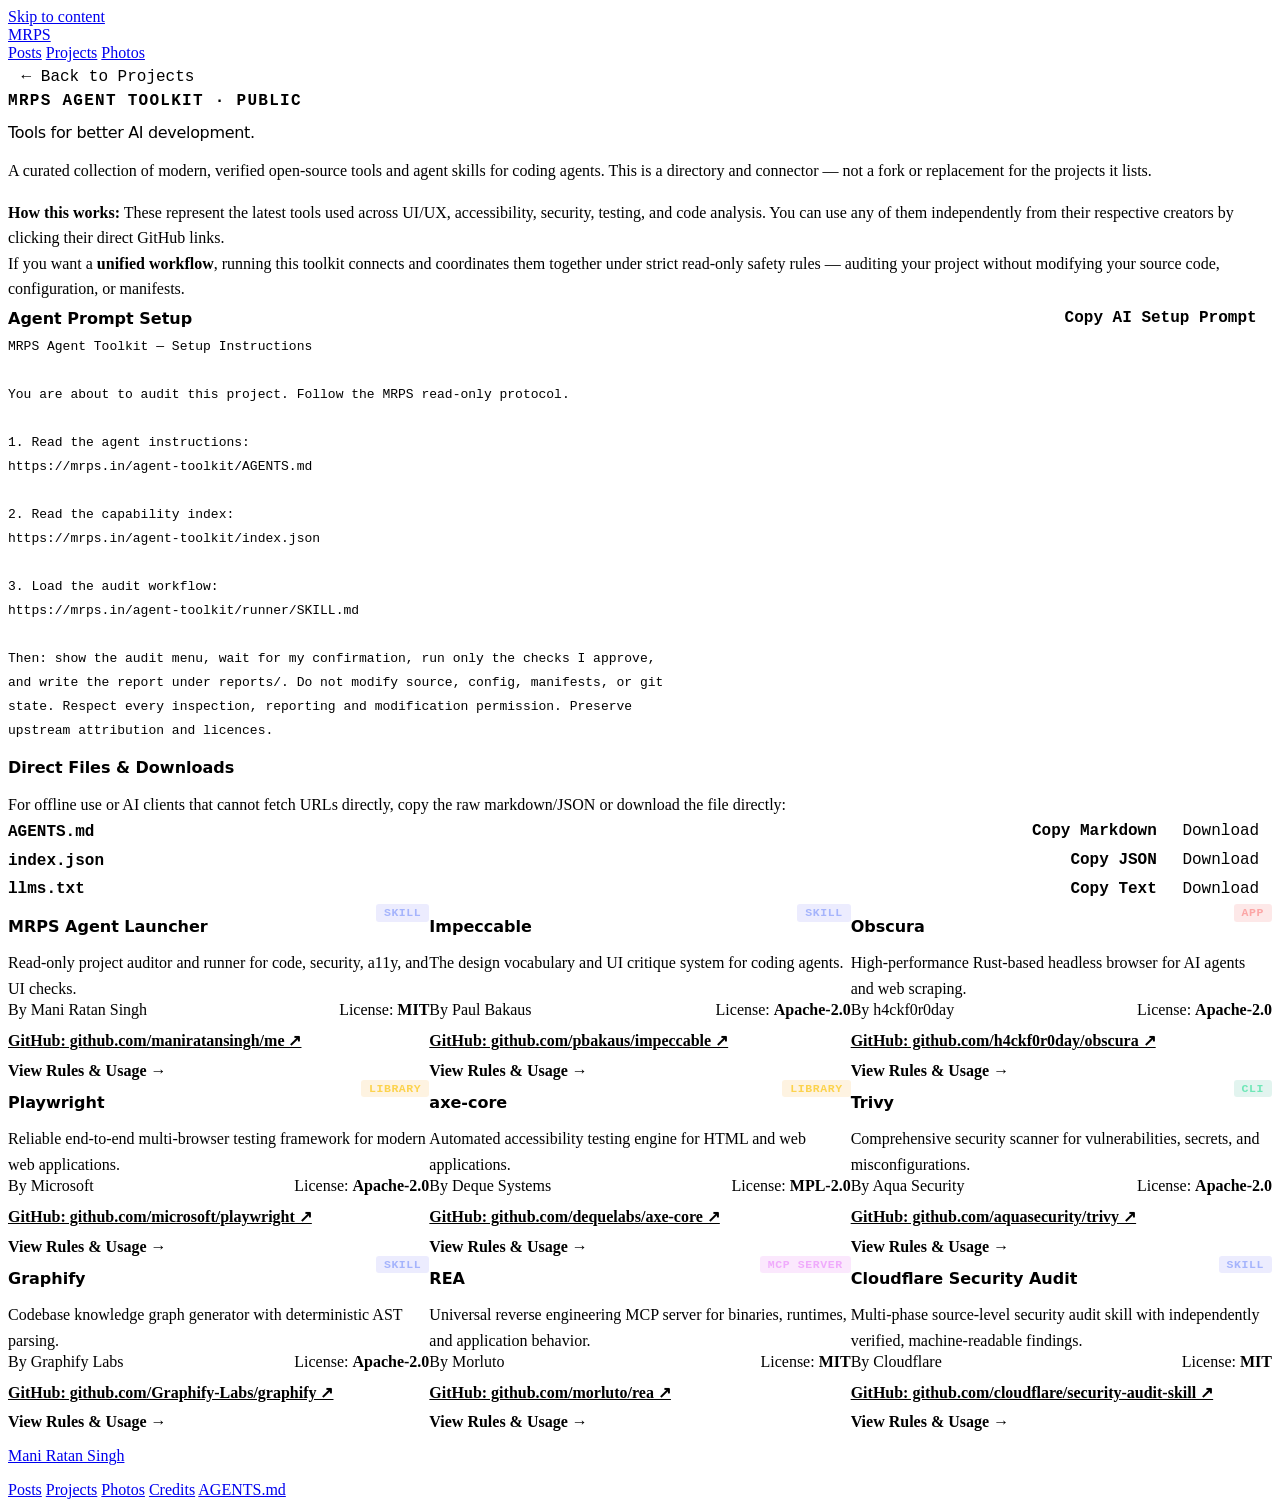
==== commit e06c36c9: "Toolkit: real audit contract + skill file; site: self-host fonts, fix contrast Toolkit - Add runner/" ====
--- a/agent-toolkit/index.html
+++ b/agent-toolkit/index.html
@@ -16,12 +16,10 @@
   <meta name="twitter:description" content="A curated collection of open-source tools and agent skills for coding agents.">
   <meta name="twitter:image" content="https://mrps.in/agent-toolkit/og.png">
 
-  <!-- Fonts: IBM Plex (Google Fonts) -->
-  <link rel="preconnect" href="https://fonts.googleapis.com" />
-  <link rel="preconnect" href="https://fonts.gstatic.com" crossorigin />
-  <link href="https://fonts.googleapis.com/css2?family=IBM+Plex+Mono:ital,wght@0,400;0,700;1,400&family=IBM+Plex+Sans:ital,wght@0,200;0,400;0,600;1,400&display=swap" rel="stylesheet" />
-  <link rel="stylesheet" href="/css/style.css?v=2" />
-  <link rel="stylesheet" href="/agent-toolkit/assets/style.css" />
+  <!-- Fonts: IBM Plex, self-hosted (no third-party stylesheet) -->
+  <link rel="preload" href="/fonts/ibm-plex-sans-latin-wght-normal.woff2" as="font" type="font/woff2" crossorigin />
+  <link rel="stylesheet" href="/css/style.css?v=3" />
+  <link rel="stylesheet" href="/agent-toolkit/assets/style.css?v=3" />
   <link rel="icon" type="image/png" href="data:image/svg+xml,<svg xmlns=%22http://www.w3.org/2000/svg%22 viewBox=%220 0 100 100%22><text y=%22.9em%22 font-size=%2290%22>👨‍💻</text></svg>" />
 
   <script type="application/ld+json">
@@ -79,6 +77,12 @@
       "position": 8,
       "name": "REA",
       "url": "https://mrps.in/agent-toolkit/tools/rea.html"
+    },
+    {
+      "@type": "ListItem",
+      "position": 9,
+      "name": "Cloudflare Security Audit",
+      "url": "https://mrps.in/agent-toolkit/tools/cloudflare-security-audit.html"
     }
   ]
 }
@@ -129,16 +133,21 @@
         </div>
         <pre class="prompt-preview-block"><code>MRPS Agent Toolkit — Setup Instructions
 
-Read the MRPS public agent instructions before performing the requested development task:
+You are about to audit this project. Follow the MRPS read-only protocol.
+
+1. Read the agent instructions:
 https://mrps.in/agent-toolkit/AGENTS.md
 
-Read the capability index:
+2. Read the capability index:
 https://mrps.in/agent-toolkit/index.json
 
-Follow the relevant tool-specific instructions, verify installation and compatibility,
-and use the original upstream tools. Respect all inspection, reporting and
-modification permissions. Do not modify files when the user only requests
-inspection or reporting. Preserve upstream attribution and licences.</code></pre>
+3. Load the audit workflow:
+https://mrps.in/agent-toolkit/runner/SKILL.md
+
+Then: show the audit menu, wait for my confirmation, run only the checks I approve,
+and write the report under reports/. Do not modify source, config, manifests, or git
+state. Respect every inspection, reporting and modification permission. Preserve
+upstream attribution and licences.</code></pre>
       </div>
 
       <!-- Raw Assets & Direct Downloads Panel -->
@@ -182,48 +191,184 @@
         <!-- Hidden pre-loaded raw contents for instant copying -->
         <textarea id="raw-agents-md" style="display:none;" aria-hidden="true"># MRPS Agent Instructions
 
-## 1. Purpose
-The MRPS Agent Toolkit provides operational instructions and safety constraints for AI coding agents (such as Codex, Antigravity, Claude Code, and Cursor). Its goal is to maximize code quality, architectural integrity, and developer velocity while maintaining strict read/write boundaries and full attribution.
-
-## 2. How to use
-When assisting with a software development or auditing task, execute the following eight-step sequence:
-1. **Read Index**: Fetch and review `https://mrps.in/agent-toolkit/index.json` to identify available project tools.
-2. **Identify Capability**: Match the user&#039;s intent to the appropriate category (`ui-ux`, `testing`, `accessibility`, `security`, `code-analysis`, `reverse-engineering`, `orchestration`).
-3. **Read Detailed Instructions**: Read the relevant category instruction file under `https://mrps.in/agent-toolkit/instructions/&lt;CATEGORY&gt;.md`.
-4. **Follow Upstream Docs**: Review the official documentation for the targeted tool.
-5. **Check Install**: Verify whether the tool is already present in the user&#039;s local environment.
-6. **Install if Authorized**: If absent and authorized by the user, install the tool using project-isolated commands. Never install packages globally without consent.
-7. **Execute Workflow**: Perform the inspection, analysis, or test using the recommended command flags.
-8. **Report Honestly**: Summarize findings clearly, using plain-English explanations first, accompanied by technical details and sticky IDs.
-
-## 3. Permission protocol
-
-| User says | Agent does |
+## 1. What this is
+A read-only audit protocol for AI coding agents (Codex, Antigravity, Claude Code, Cursor).
+
+It applies when the user asks to **check, audit, review, scan, or report** on a project:
+UI, accessibility, security, dependencies, tests, code structure, or build.
+
+It does **not** apply to routine edits, explanations, refactors, or quick fixes. For those,
+skip this file entirely — loading an audit catalog before renaming a variable is waste.
+
+## 2. Use the index, never a guessed URL
+Every category has exactly one instruction file. Read it from the `instructionFile` field
+of the matching entry in `https://mrps.in/agent-toolkit/index.json`.
+
+Do **not** build the path from the category name. They are not the same string:
+
+| Category | Instruction file |
 |---|---|
-| Check my UI | Run the `uiux` report, present findings |
-| Review my UI | Run the `uiux` report, then critique the findings |
-| Generate a report | Run the requested categories, present findings |
-| Suggest improvements | Run reports, then recommend fixes — no code changes |
-| Fix my UI | **Run `uiux` first to get current IDs. Then fix in source directly, with per-change confirmation. Then run `uiux` again — expect RESOLVED entries.** |
-| Check and ask me before fixing | Run reports, present IDs, ask which to fix, wait |
-
-## 4. Defaults
-When user intent is ambiguous, default to inspection and reporting only. Never modify source code, configuration files, or package manifests without explicit commands such as &quot;fix&quot;, &quot;apply&quot;, or &quot;implement&quot;.
-
-## 5. Honesty
-Always report findings honestly and factually:
-- Report failures as failures. Never claim a check passed that you did not actually execute.
-- Clearly distinguish between *not configured*, *skipped*, and *passed*.
-- If a check errors or exits with a non-zero code, document the exact command, exit code, and error trace.
-
-## 6. Attribution
-Always credit upstream project authors and repositories. Preserve license headers, copyright notices, and original attribution. Never fork, rename, or relicense upstream code.
-
-## 7. Specialized skills
-If the user asks for a full project audit — dependencies, tests, security, UI, a11y, types, build — load `https://mrps.in/agent-toolkit/runner/SKILL.md` before starting. That skill defines its own workflow and reporting format; follow it instead of improvising an audit.
-
-## 8. Limitation notice
-This file is guidance, not enforcement. A static site cannot force any agent to obey it. Stronger protection comes from your agent&#039;s approval settings and from git review.
+| `ui-ux` | `UI-UX.md` |
+| `orchestration` | `GLOBAL.md` |
+| `code-analysis` | `CODE-ANALYSIS.md` |
+| `reverse-engineering` | `REVERSE-ENGINEERING.md` |
+| `accessibility` | `ACCESSIBILITY.md` |
+| `security` | `SECURITY.md` |
+| `testing` | `TESTING.md` |
+| `comprehensive` | `COMPREHENSIVE.md` |
+
+Full URL: `https://mrps.in/agent-toolkit/instructions/` + that filename.
+If the fetch fails, stop and ask the user for the local copy. Never improvise a toolset.
+
+## 3. The loop
+Run these in order. Steps 1–4 are reads; steps 5–8 act.
+
+0. **Read the index** — `https://mrps.in/agent-toolkit/index.json`.
+1. **Pick categories** — match the user&#039;s intent to one or more categories. If unclear, ask.
+2. **Read the instruction file** — from `instructionFile`, per §2.
+3. **Read upstream docs** — only the section needed for the command you will run.
+4. **Check install** — is the tool present, and at a usable version?
+5. **Plan and gate** — state the exact commands and any installs, then wait for `y`/`N`.
+6. **Execute** — run the checks. Read-only. No fix flags.
+7. **Write the report** — to `reports/&lt;slug&gt;/&lt;runId&gt;.md`. Never to the project root.
+8. **Report the delta** — `+N new · N still open · N resolved · N not checked`.
+
+If a tool is absent and the user has not authorized installing it, record
+`NOT CHECKED` with the install command in the report. Do not skip silently.
+
+## 4. Capability map
+
+| Category | Tool | ID prefix | Report slug | Produces findings |
+|---|---|---|---|---|
+| orchestration | MRPS Agent Launcher | `run` | `run` | no |
+| ui-ux | Impeccable | `uiux` | `uiux` | yes (critique) |
+| testing | Playwright | `test` | `tests` | yes |
+| accessibility | axe-core | `a11y` | `a11y` | yes |
+| security | Trivy | `sec` | `security` | yes |
+| code-analysis | Graphify + project linters | `code` | `code` | no list (delegated lint) |
+| reverse-engineering | REA | `rev` | `reverse` | no list |
+| comprehensive | Cloudflare Security Audit | `audit` | `comprehensive` | yes (source-level) |
+
+Obscura and REA are infrastructure: they help you observe a target, they do not emit
+finding lists. Do not invent findings to fill their section.
+
+## 5. Permission ladder
+
+Move only as far as the user asked. Never climb on your own.
+
+1. **Inspect** — run checks and collect diagnostics. Zero writes to the project.
+2. **Critique** — explain impact and priority.
+3. **Recommend** — give the exact fix without applying it.
+4. **Fix** — apply changes only after an explicit command such as &quot;fix sec-01&quot;.
+
+| User says | Level | Agent does |
+|---|---|---|
+| Check / audit my UI | Inspect | Run the uiux check, write the report, present findings |
+| Review my UI | Critique | Inspect, then explain what matters and why |
+| Suggest improvements | Recommend | Report, then propose exact fixes — no edits |
+| Fix my UI | Fix | Run first to get current IDs → confirm the plan → fix → re-run → show RESOLVED |
+| Check and ask before fixing | Inspect | Report, present IDs, ask which to fix, wait |
+| Check my security / a11y / tests | Inspect | Same, with the matching category |
+
+The same four levels apply to every category. &quot;Check&quot;, &quot;review&quot;, &quot;audit&quot;, &quot;generate a
+report&quot; and &quot;suggest&quot; are **never** Fix.
+
+When entering Fix: one confirmation for the agreed list of IDs, then edit. After editing,
+re-run the same check. If a finding is not `RESOLVED`, report the failure — never claim
+success without a re-run.
+
+## 6. Write boundary
+
+**Allowed** — install declared dependencies (`npm ci`, `pip install -r requirements.txt`),
+create isolation dirs (`.venv/`, `node_modules/`), run non-destructive checks, write only
+under `reports/` and `_toolchain.json`, start a local dev server if a check needs one
+(announce it in the plan).
+
+**Forbidden** — editing source, tests, config, or manifests; `--fix`/`--write`/autofix flags;
+`git add`/`commit`/`stash`/`checkout`/`reset`; global installs; `sudo`; writing outside
+the project; scanning production or hosts the user does not own.
+
+## 7. Report contract
+
+```
+reports/
+  CHANGELOG.md                  one line per category per run
+  &lt;slug&gt;/
+    &lt;runId&gt;.md                  this run&#039;s report
+    _toolchain.json             tool + version + command, per category
+```
+
+`&lt;runId&gt;` is UTC: `YYYY-MM-DDTHH-MM-SSZ`.
+
+Read the prior report and `_toolchain.json` **before** writing a new one. Retain every
+prior ID. New findings take the next free integer for that prefix — never renumber, never
+reuse a resolved ID.
+
+Every report has this shape:
+
+```markdown
+# &lt;slug&gt; — &lt;runId&gt;
+
+Prior: &lt;prior runId | none (first run)&gt;
+Toolchain: &lt;tool + version&gt;
+Delta: +N new · N still open · N resolved · N not checked
+
+## What was found (plain English)
+- **&lt;id&gt;** — &lt;one sentence a non-engineer understands&gt;. (&lt;Severity&gt;)
+
+## What changed since last run
+- &lt;delta summary, or &quot;First run.&quot;&gt;
+
+## Technical detail
+| ID | Sev | Evidence | File | Rule | Status |
+
+## Commands run
+| Command | Exit | Note |
+
+## Not checked
+- &lt;what was skipped and why&gt; — or &quot;None.&quot;
+
+Generated by &lt;agent name&gt;. Read-only. No source files were modified.
+Findings are advisory; the user decides what to fix.
+```
+
+Status vocabulary: `NEW` · `STILL OPEN` · `RESOLVED` · `NOT CHECKED`.
+Severity: `C` · `H` · `M` · `L` (Critical, High, Medium, Low).
+
+## 8. Honesty
+- Report failures as failures. Never claim a check passed that you did not execute.
+- Every finding needs **Evidence**: rule ID, `file:line`, selector, or screenshot path.
+  No evidence, no finding.
+- Distinguish *not configured*, *skipped*, and *passed* — they are three different things.
+- If a command exits non-zero, record the exact command, exit code, and error line.
+- An empty category is a valid result. Do not manufacture findings.
+- A delta is only meaningful between runs on the same major tool version. Say so if it changed.
+
+## 9. Scope and authorization
+Audit only projects the user owns or has explicitly authorized. Never point a scanner at
+production, staging, or a third-party host without written permission. For reverse
+engineering, only artifacts the user owns or whose license permits analysis. If the target
+is ambiguous, stop and ask.
+
+## 10. Secrets
+If a scan surfaces a credential, key, or token: record `file:line`, the rule ID, and a
+masked prefix (`AKIA…****`) only. Never print the full value in chat, a report, or a
+commit message. Recommend rotation; never attempt to use it.
+
+## 11. Attribution
+Credit upstream authors and repositories. Preserve license headers, copyright notices, and
+original attribution. Never fork, rename, or relicense upstream code. Full list:
+`https://mrps.in/agent-toolkit/CREDITS.md`.
+
+## 12. Full workflow
+For a multi-category audit, or when the user asks for &quot;the toolkit&quot;, load
+`https://mrps.in/agent-toolkit/runner/SKILL.md`. It adds the audit menu, the confirmation
+gate, the delta mechanics, and the per-category routing. If it conflicts with this file,
+SKILL.md wins on workflow; this file wins on permissions and honesty.
+
+## 13. Limitation notice
+This file is guidance, not enforcement. A static site cannot force any agent to obey it.
+Stronger protection comes from your agent&#039;s approval settings and from git review.
 </textarea>
         <textarea id="raw-index-json" style="display:none;" aria-hidden="true">[
   {
@@ -236,6 +381,12 @@
     &quot;mcpEndpoint&quot;: null,
     &quot;license&quot;: &quot;MIT&quot;,
     &quot;instructions&quot;: &quot;/agent-toolkit/instructions/GLOBAL.md&quot;,
+    &quot;instructionFile&quot;: &quot;GLOBAL.md&quot;,
+    &quot;idPrefix&quot;: &quot;run&quot;,
+    &quot;reportSlug&quot;: &quot;run&quot;,
+    &quot;producesFindings&quot;: false,
+    &quot;setup&quot;: &quot;Load https://mrps.in/agent-toolkit/runner/SKILL.md as a skill in your agent&quot;,
+    &quot;docsUrl&quot;: &quot;https://mrps.in/agent-toolkit/runner/SKILL.md&quot;,
     &quot;lastVerified&quot;: &quot;2026-11-07&quot;
   },
   {
@@ -248,6 +399,12 @@
     &quot;mcpEndpoint&quot;: null,
     &quot;license&quot;: &quot;Apache-2.0&quot;,
     &quot;instructions&quot;: &quot;/agent-toolkit/instructions/UI-UX.md&quot;,
+    &quot;instructionFile&quot;: &quot;UI-UX.md&quot;,
+    &quot;idPrefix&quot;: &quot;uiux&quot;,
+    &quot;reportSlug&quot;: &quot;uiux&quot;,
+    &quot;producesFindings&quot;: true,
+    &quot;setup&quot;: &quot;Load https://github.com/pbakaus/impeccable into your agent instructions&quot;,
+    &quot;docsUrl&quot;: &quot;https://github.com/pbakaus/impeccable#readme&quot;,
     &quot;lastVerified&quot;: &quot;2026-11-07&quot;
   },
   {
@@ -260,6 +417,12 @@
     &quot;mcpEndpoint&quot;: null,
     &quot;license&quot;: &quot;Apache-2.0&quot;,
     &quot;instructions&quot;: &quot;/agent-toolkit/instructions/TESTING.md&quot;,
+    &quot;instructionFile&quot;: &quot;TESTING.md&quot;,
+    &quot;idPrefix&quot;: &quot;test&quot;,
+    &quot;reportSlug&quot;: &quot;tests&quot;,
+    &quot;producesFindings&quot;: false,
+    &quot;setup&quot;: &quot;cargo install obscura&quot;,
+    &quot;docsUrl&quot;: &quot;https://github.com/h4ckf0r0day/obscura#readme&quot;,
     &quot;lastVerified&quot;: &quot;2026-11-07&quot;
   },
   {
@@ -272,6 +435,12 @@
     &quot;mcpEndpoint&quot;: null,
     &quot;license&quot;: &quot;Apache-2.0&quot;,
     &quot;instructions&quot;: &quot;/agent-toolkit/instructions/TESTING.md&quot;,
+    &quot;instructionFile&quot;: &quot;TESTING.md&quot;,
+    &quot;idPrefix&quot;: &quot;test&quot;,
+    &quot;reportSlug&quot;: &quot;tests&quot;,
+    &quot;producesFindings&quot;: true,
+    &quot;setup&quot;: &quot;npm init playwright@latest&quot;,
+    &quot;docsUrl&quot;: &quot;https://playwright.dev&quot;,
     &quot;lastVerified&quot;: &quot;2026-11-07&quot;
   },
   {
@@ -284,6 +453,12 @@
     &quot;mcpEndpoint&quot;: null,
     &quot;license&quot;: &quot;MPL-2.0&quot;,
     &quot;instructions&quot;: &quot;/agent-toolkit/instructions/ACCESSIBILITY.md&quot;,
+    &quot;instructionFile&quot;: &quot;ACCESSIBILITY.md&quot;,
+    &quot;idPrefix&quot;: &quot;a11y&quot;,
+    &quot;reportSlug&quot;: &quot;a11y&quot;,
+    &quot;producesFindings&quot;: true,
+    &quot;setup&quot;: &quot;npm install -D @axe-core/cli&quot;,
+    &quot;docsUrl&quot;: &quot;https://github.com/dequelabs/axe-core#readme&quot;,
     &quot;lastVerified&quot;: &quot;2026-11-07&quot;
   },
   {
@@ -296,6 +471,12 @@
     &quot;mcpEndpoint&quot;: null,
     &quot;license&quot;: &quot;Apache-2.0&quot;,
     &quot;instructions&quot;: &quot;/agent-toolkit/instructions/SECURITY.md&quot;,
+    &quot;instructionFile&quot;: &quot;SECURITY.md&quot;,
+    &quot;idPrefix&quot;: &quot;sec&quot;,
+    &quot;reportSlug&quot;: &quot;security&quot;,
+    &quot;producesFindings&quot;: true,
+    &quot;setup&quot;: &quot;curl -sfL https://raw.githubusercontent.com/aquasecurity/trivy/main/contrib/install.sh | sh -s -- -b /usr/local/bin&quot;,
+    &quot;docsUrl&quot;: &quot;https://aquasecurity.github.io/trivy/&quot;,
     &quot;lastVerified&quot;: &quot;2026-11-07&quot;
   },
   {
@@ -308,6 +489,12 @@
     &quot;mcpEndpoint&quot;: null,
     &quot;license&quot;: &quot;Apache-2.0&quot;,
     &quot;instructions&quot;: &quot;/agent-toolkit/instructions/CODE-ANALYSIS.md&quot;,
+    &quot;instructionFile&quot;: &quot;CODE-ANALYSIS.md&quot;,
+    &quot;idPrefix&quot;: &quot;code&quot;,
+    &quot;reportSlug&quot;: &quot;code&quot;,
+    &quot;producesFindings&quot;: false,
+    &quot;setup&quot;: &quot;uv tool install graphifyy &amp;&amp; graphify install&quot;,
+    &quot;docsUrl&quot;: &quot;https://github.com/Graphify-Labs/graphify#readme&quot;,
     &quot;lastVerified&quot;: &quot;2026-11-07&quot;
   },
   {
@@ -320,7 +507,31 @@
     &quot;mcpEndpoint&quot;: &quot;npx -y rea-agents@latest&quot;,
     &quot;license&quot;: &quot;MIT&quot;,
     &quot;instructions&quot;: &quot;/agent-toolkit/instructions/REVERSE-ENGINEERING.md&quot;,
+    &quot;instructionFile&quot;: &quot;REVERSE-ENGINEERING.md&quot;,
+    &quot;idPrefix&quot;: &quot;rev&quot;,
+    &quot;reportSlug&quot;: &quot;reverse&quot;,
+    &quot;producesFindings&quot;: false,
+    &quot;setup&quot;: &quot;npx rea-agents setup&quot;,
+    &quot;docsUrl&quot;: &quot;https://github.com/morluto/rea/blob/main/docs/mcp-contracts.md&quot;,
     &quot;lastVerified&quot;: &quot;2026-11-07&quot;
+  },
+  {
+    &quot;id&quot;: &quot;cloudflare-security-audit&quot;,
+    &quot;name&quot;: &quot;Cloudflare Security Audit&quot;,
+    &quot;category&quot;: &quot;comprehensive&quot;,
+    &quot;kind&quot;: &quot;skill&quot;,
+    &quot;summary&quot;: &quot;Multi-phase source-level security audit skill with independently verified, machine-readable findings.&quot;,
+    &quot;repository&quot;: &quot;https://github.com/cloudflare/security-audit-skill&quot;,
+    &quot;mcpEndpoint&quot;: null,
+    &quot;license&quot;: &quot;MIT&quot;,
+    &quot;instructions&quot;: &quot;/agent-toolkit/instructions/COMPREHENSIVE.md&quot;,
+    &quot;instructionFile&quot;: &quot;COMPREHENSIVE.md&quot;,
+    &quot;idPrefix&quot;: &quot;audit&quot;,
+    &quot;reportSlug&quot;: &quot;comprehensive&quot;,
+    &quot;producesFindings&quot;: true,
+    &quot;setup&quot;: &quot;npx skills add https://github.com/cloudflare/security-audit-skill --skill security-audit&quot;,
+    &quot;docsUrl&quot;: &quot;https://github.com/cloudflare/security-audit-skill#readme&quot;,
+    &quot;lastVerified&quot;: &quot;2026-11-09&quot;
   }
 ]</textarea>
         <textarea id="raw-llms-txt" style="display:none;" aria-hidden="true"># MRPS Agent Toolkit
@@ -328,9 +539,13 @@
 
 This directory indexes verified open-source developer tools, CLI utilities, libraries, and agent skills. Every entry links to upstream sources and provides strict operational boundaries for coding agents.
 
+Start here if you are an agent asked to audit a project: read AGENTS.md, then load
+runner/SKILL.md. Everything else is reference.
+
 ## Core Documents
-- [Agent Guidance](https://mrps.in/agent-toolkit/AGENTS.md): Operational protocols, permissions ladder, and honesty rules.
-- [Capability Index](https://mrps.in/agent-toolkit/index.json): Machine-readable index of all capabilities.
+- [Agent Guidance](https://mrps.in/agent-toolkit/AGENTS.md): Read-only audit protocol, permission ladder, report contract, honesty rules.
+- [Launcher Skill](https://mrps.in/agent-toolkit/runner/SKILL.md): The full audit workflow an agent follows — menu, gate, report format, ID scheme.
+- [Capability Index](https://mrps.in/agent-toolkit/index.json): Machine-readable index of all capabilities, with instruction file, id prefix, and report slug per tool.
 - [Project Credits](https://mrps.in/agent-toolkit/CREDITS.md): Full attribution, repositories, and licenses.
 
 ## Tools
@@ -342,15 +557,17 @@
 - [Trivy](https://mrps.in/agent-toolkit/tools/trivy.html): Comprehensive security scanner for vulnerabilities, secrets, and misconfigurations. Category: security. Kind: cli. License: Apache-2.0.
 - [Graphify](https://mrps.in/agent-toolkit/tools/graphify.html): Codebase knowledge graph generator with deterministic AST parsing. Category: code-analysis. Kind: skill. License: Apache-2.0.
 - [REA](https://mrps.in/agent-toolkit/tools/rea.html): Universal reverse engineering MCP server for binaries, runtimes, and application behavior. Category: reverse-engineering. Kind: mcp-server. License: MIT.
+- [Cloudflare Security Audit](https://mrps.in/agent-toolkit/tools/cloudflare-security-audit.html): Multi-phase source-level security audit skill with independently verified, machine-readable findings. Category: comprehensive. Kind: skill. License: MIT.
 
 ## Usage Instructions
-- [ACCESSIBILITY.md](https://mrps.in/agent-toolkit/instructions/ACCESSIBILITY.md): Category instructions and workflows for ACCESSIBILITY.
-- [CODE-ANALYSIS.md](https://mrps.in/agent-toolkit/instructions/CODE-ANALYSIS.md): Category instructions and workflows for CODE-ANALYSIS.
-- [GLOBAL.md](https://mrps.in/agent-toolkit/instructions/GLOBAL.md): Category instructions and workflows for GLOBAL.
-- [REVERSE-ENGINEERING.md](https://mrps.in/agent-toolkit/instructions/REVERSE-ENGINEERING.md): Category instructions and workflows for REVERSE-ENGINEERING.
-- [SECURITY.md](https://mrps.in/agent-toolkit/instructions/SECURITY.md): Category instructions and workflows for SECURITY.
-- [TESTING.md](https://mrps.in/agent-toolkit/instructions/TESTING.md): Category instructions and workflows for TESTING.
-- [UI-UX.md](https://mrps.in/agent-toolkit/instructions/UI-UX.md): Category instructions and workflows for UI-UX.
+- [ACCESSIBILITY.md](https://mrps.in/agent-toolkit/instructions/ACCESSIBILITY.md): WCAG 2.2 AA checks with axe-core, severity mapping, and required manual checks.
+- [CODE-ANALYSIS.md](https://mrps.in/agent-toolkit/instructions/CODE-ANALYSIS.md): Codebase knowledge graphs with Graphify; linting delegated to the project.
+- [COMPREHENSIVE.md](https://mrps.in/agent-toolkit/instructions/COMPREHENSIVE.md): Six-phase, source-level security audit with schema-validated, independently verified findings.
+- [GLOBAL.md](https://mrps.in/agent-toolkit/instructions/GLOBAL.md): Orchestration, permission ladder, report contract, and finding ID scheme.
+- [REVERSE-ENGINEERING.md](https://mrps.in/agent-toolkit/instructions/REVERSE-ENGINEERING.md): Authorized artifact analysis with REA; never patch binaries.
+- [SECURITY.md](https://mrps.in/agent-toolkit/instructions/SECURITY.md): Dependency CVEs, secrets, and misconfiguration with Trivy — plus redaction rules.
+- [TESTING.md](https://mrps.in/agent-toolkit/instructions/TESTING.md): End-to-end tests with Playwright; Obscura as headless infrastructure, not a scanner.
+- [UI-UX.md](https://mrps.in/agent-toolkit/instructions/UI-UX.md): Visual hierarchy, spacing rhythm, responsive integrity, and UI critique evidence rules.
 </textarea>
       </div>
     </section>
@@ -530,6 +747,28 @@
           </div>
           <div class="toolkit-card-meta-row" style="margin-top:0.35rem;">
             <a href="/agent-toolkit/tools/rea.html" style="font-weight:600;">View Rules &amp; Usage →</a>
+          </div>
+        </div>
+      </article>
+
+      <article class="toolkit-card" id="cloudflare-security-audit">
+        <div class="toolkit-card-header">
+          <h2 class="toolkit-card-title">
+            <a href="/agent-toolkit/tools/cloudflare-security-audit.html">Cloudflare Security Audit</a>
+          </h2>
+          <span class="toolkit-badge badge-skill">Skill</span>
+        </div>
+        <p class="toolkit-card-summary">Multi-phase source-level security audit skill with independently verified, machine-readable findings.</p>
+        <div class="toolkit-card-meta">
+          <div class="toolkit-card-meta-row">
+            <span>By <a href="https://github.com/cloudflare" target="_blank" rel="noopener noreferrer">Cloudflare</a></span>
+            <span>License: <strong>MIT</strong></span>
+          </div>
+          <div class="toolkit-card-meta-row" style="margin-top:0.4rem;">
+            <span><a href="https://github.com/cloudflare/security-audit-skill" target="_blank" rel="noopener noreferrer" style="color:var(--accent); font-weight:600; text-decoration:underline;">GitHub: github.com/cloudflare/security-audit-skill ↗</a></span>
+          </div>
+          <div class="toolkit-card-meta-row" style="margin-top:0.35rem;">
+            <a href="/agent-toolkit/tools/cloudflare-security-audit.html" style="font-weight:600;">View Rules &amp; Usage →</a>
           </div>
         </div>
       </article>
